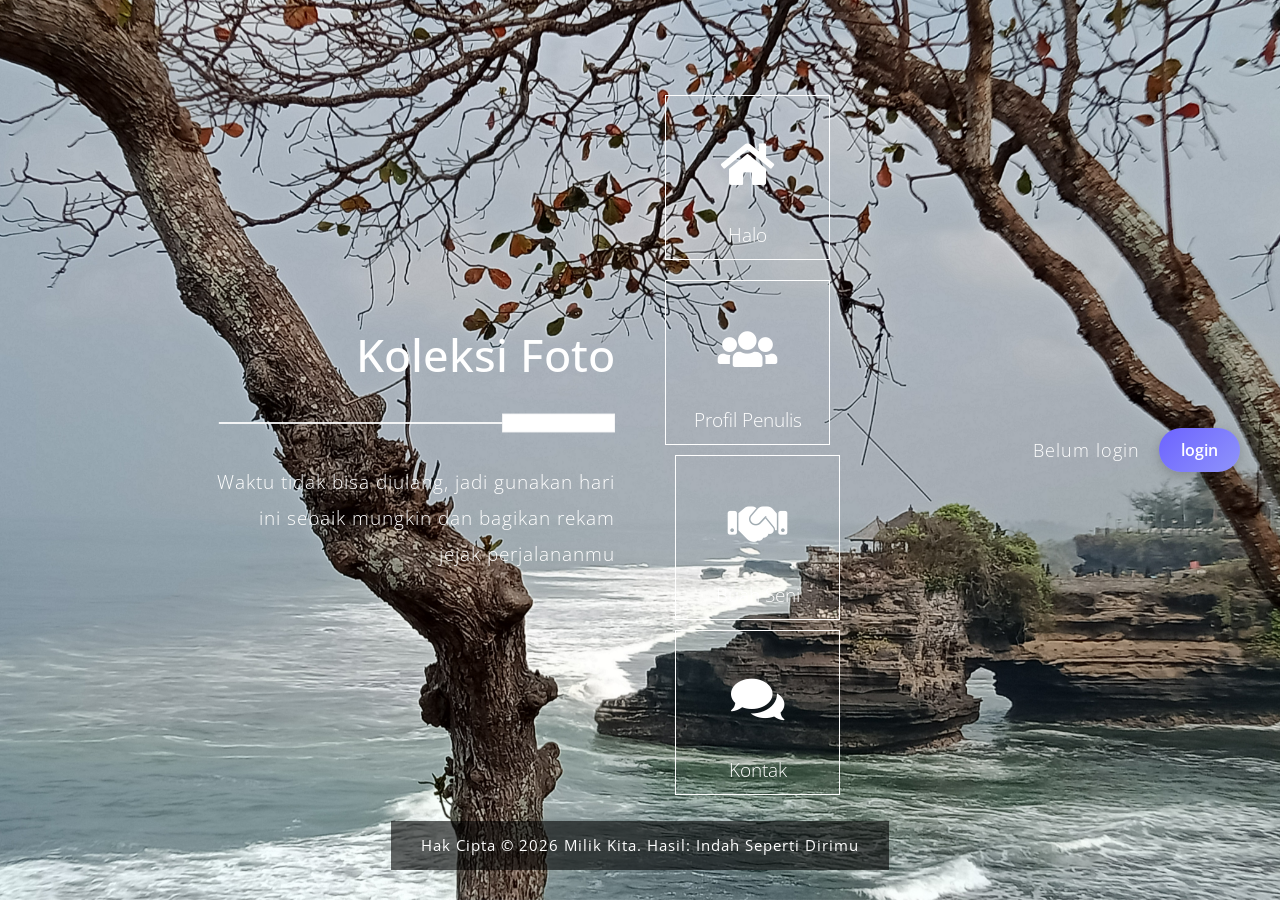
==== index.html @ 49ab8103 "Update index.html" ====
<!DOCTYPE html>
<html lang="en">
<head>
    <meta charset="utf-8">
    <meta name="viewport" content="width=device-width, initial-scale=1">

    <title>Situs Web Naswa</title>
<!--

Template 2097 Pop

https://www.tooplate.com/view/2097-pop

-->
    <!-- load CSS -->
    <link rel="stylesheet" href="https://fonts.googleapis.com/css?family=Open+Sans:300">  <!-- Google web font "Open Sans" -->
    <link rel="stylesheet" href="css/bootstrap.min.css">                                  <!-- https://getbootstrap.com/ -->
    <link rel="stylesheet" href="fontawesome/css/fontawesome-all.min.css">                <!-- https://fontawesome.com/ -->
    <link rel="stylesheet" type="text/css" href="slick/slick.css"/>                       <!-- http://kenwheeler.github.io/slick/ -->
    <link rel="stylesheet" type="text/css" href="slick/slick-theme.css"/>
    <link rel="stylesheet" href="css/tooplate-style.css">                               <!-- Templatemo style -->

    <script>document.documentElement.className="js";var supportsCssVars=function(){var e,t=document.createElement("style");return t.innerHTML="root: { --tmp-var: bold; }",document.head.appendChild(t),e=!!(window.CSS&&window.CSS.supports&&window.CSS.supports("font-weight","var(--tmp-var)")),t.parentNode.removeChild(t),e};supportsCssVars()||alert("Please view this in a modern browser such as latest version of Chrome or Microsoft Edge.");</script>
    
</head>

<body>
    <div id="tm-bg"></div>
    <div id="tm-wrap">
        <div class="tm-main-content">
            <div class="container tm-site-header-container">
                <div class="row">
                    <div class="col-sm-12 col-md-6 col-lg-6 col-md-col-xl-6 mb-md-0 mb-sm-4 mb-4 tm-site-header-col">
                        <div class="tm-site-header">
                            <h1 class="mb-4">Koleksi Foto</h1>
                            <img src="img/underline.png" class="img-fluid mb-4">
                            <p>Waktu tidak bisa diulang, jadi gunakan hari ini sebaik mungkin dan bagikan rekam jejak perjalananmu</p>        
                        </div>                        
                    </div>
                    <div class="col-sm-12 col-md-6 col-lg-6 col-xl-6">
                        <div class="content">
                            <div class="grid">
                                <div class="grid__item" id="home-link">
                                    <div class="product">
                                        <div class="tm-nav-link">
                                            <i class="fas fa-home fa-3x tm-nav-icon"></i>
                                            <span class="tm-nav-text">Halo</span>
                                            <div class="product__bg"></div>        
                                        </div>                                    
                                        <div class="product__description">
                                            <div class="row mb-3">
                                                <div class="col-12">
                                                    <h2 class="tm-page-title">Selamat Datang di Koleksi Foto</h2>        
                                                </div>
                                            </div>                                        
                                            <div class="row">
                                                <div class="col-sm-12 col-md-6 col-lg-6 col-xl-6">
                                                    <img src="img/welcome-1.jpg" class="img-fluid mb-3">
                                                    <p>Situs ini menyajikan arsip kenangan yang pernah dijalani oleh pemilik. </p>
                                                    <p>Kamu bisa mengenal pemilik situs dengan mengakses <a rel="nofollow" href="https://www.instagram.com/nanaswap?igsh=YzljYTk1ODg3Zg==" target="_parent">Instagram Penulis</a>. Semoga takdir kita bertaut kelak.</p>    
                                                </div>
                                                <div class="col-sm-12 col-md-6 col-lg-6 col-xl-6">
                                                    <p>Koleksi Foto tidak ditujukan untuk suatu maksud apapun selain sebagai arsip.</p>
                                                   <p>
                                                    Apabila terdapat pertanyaan atau kritik dan saran untuk pemilik, silahkan 
                                                    <a href="https://wa.me/62882005571594" target="_blank">mengirim pesan
                                                    </a>.    
                                                    </p>
                                                    <img src="img/welcome-2.jpg" class="img-fluid">
                                                </div>                                        
                                            </div>
                                            
                                        </div>
                                    </div>
                                </div>

                                <div class="grid__item" id="team-link">
                                    <div class="product">
                                        <div class="tm-nav-link">
                                            <i class="fas fa-users fa-3x tm-nav-icon"></i>
                                            <span class="tm-nav-text">Profil Penulis</span>
                                            <div class="product__bg"></div>            
                                        </div>                                     
                                        <div class="product__description">
                                            <div class="p-sm-4 p-2">
                                                <div class="row mb-3">
                                                    <div class="col-12">
                                                        <h2 class="tm-page-title">Kenalan lebih jauh, yuk!</h2>        
                                                    </div>
                                                </div>
                                               <div class="row tm-reverse-sm">
                                                    <div class="col-sm-12 col-md-8 col-lg-8 col-xl-8">
                                                        <p class="mb-4">Hai, aku adalah si pembuat sekaligus pemilik dari laman koleksi foto ini. Naswa Primaulidina, seorang siswi dari SMAN 8 Yogyakarta, salam kenal yaa.</p>
                                                        <p class="mb-4">Mungkin kamu memang sudah ditakdirkan untuk bertemu denganku. Maka, lewat tugas informatika dari sekolah ini, akan kupersembahkan karya (fotografi) yang kuambil sendiri dalam perjalananku.</p>
                                                        <p class="mb-5">Setiap foto yang diunggah di sini bersifat personal, mohon untuk tidak disebarkan tanpa izin ya.</p>
                                                    </div>

                                                    <div class="col-sm-12 col-md-4 col-lg-4 col-xl-4 mb-lg-0 mb-sm-4 mb-4">
                                                        <img src="img/team.jpg" class="img-fluid">
                                                    </div>
                                                </div>
                                            </div>
                                          </div>
                                    </div>

                                <div class="grid__item">
                                    <div class="product">
                                        <div class="tm-nav-link">
                                            <i class="fas fa-handshake fa-3x tm-nav-icon"></i>
                                            <span class="tm-nav-text">Buah Seni</span>
                                            <div class="product__bg"></div>             
                                        </div>                                                                 
                                        <div class="product__description">
                                            <div class="p-sm-4 p-2">
                                                <div class="row mb-3">
                                                    <div class="col-12">
                                                        <h2 class="tm-page-title">Buah Seni</h2>        
                                                    </div>
                                                </div>
                                                <div class="row mb-3">
                                                    <div class="col-12">
                                                        <p>Foto yang dicantumkan didapat dari kegiatan kokurikuler dan widyawisata. (Bali, Bakpia Djava, Museum Pabrik Gula, PIAT UGM)</p>
                                                    </div>
                                                </div>
                                                <div class="row">
                                                    <div class="col-12">
                                                        <div class="p-sm-4 p-2 tm-img-container">
                                                            <div class="tm-img-slider" id="tmImgSlider">
                                                              <a href="#" class="tm-slider-img-link"><img src="img/gallery-img-01-tn.jpg" alt="Image 1" class="img-fluid tm-slider-img"></a>
                                                              <a href="#" class="tm-slider-img-link"><img src="img/gallery-img-02-tn.jpg" alt="Image 2" class="img-fluid tm-slider-img"></a>
                                                              <a href="#" class="tm-slider-img-link"><img src="img/gallery-img-03-tn.jpg" alt="Image 3" class="img-fluid tm-slider-img"></a>
                                                              <a href="#" class="tm-slider-img-link"><img src="img/gallery-img-04-tn.jpg" alt="Image 4" class="img-fluid tm-slider-img"></a>
                                                              <a href="#" class="tm-slider-img-link"><img src="img/gallery-img-05-tn.jpg" alt="Image 5" class="img-fluid tm-slider-img"></a>
                                                              <a href="#" class="tm-slider-img-link"><img src="img/gallery-img-06-tn.jpg" alt="Image 6" class="img-fluid tm-slider-img"></a>
                                                            </div>
                                                        </div>  
                                                    </div>
                                                </div>
                                            </div>
                                        </div>       
                                    </div>
                                </div>

                                <div class="grid__item">
                                    <div class="product">
                                        <div class="tm-nav-link">
                                            <i class="fas fa-comments fa-3x tm-nav-icon"></i>
                                            <span class="tm-nav-text">Kontak</span>
                                            <div class="product__bg"></div>             
                                        </div>                                                              
                                        <div class="product__description">
                                            <div class="pt-sm-4 pb-sm-4 pl-sm-5 pr-sm-5 pt-2 pb-2 pl-3 pr-3">
                                                <div class="row mb-3">
                                                    <div class="col-12">
                                                        <h2 class="tm-page-title">Kontak Pemilik</h2>        
                                                    </div>
                                                </div>
                                                <div class="row mb-4">
                                                    <div class="col-12">
                                                        <p>Apabila terdapat kritik dan saran baik itu karena ada hal yang berkesan maupun tidak berkenan, tolong sampaikan melalui surat elektronik berikut.</p>
                                                    </div>
                                                </div>
                                                <div class="row">
                                                    <div class="col-12">
                                                        <form action="index.html" method="post" class="contact-form">
                                                            <div class="row">
                                                                <div class="form-group col-md-6 col-lg-6 col-xl-6">
                                                                  <input type="text" id="contact_name" name="contact_name" class="form-control" placeholder="Name"  required/>
                                                                </div>
                                                                <div class="form-group col-md-6 col-lg-6 col-xl-6 tm-col-email">
                                                                  <input type="email" id="contact_email" name="contact_email" class="form-control" placeholder="Email"  required/>
                                                                </div>
                                                            </div>                                                        
                                                            <div class="form-group">
                                                              <textarea id="contact_message" name="contact_message" class="form-control" rows="9" placeholder="Message" required></textarea>
                                                            </div>
                                                            <button type="submit" class="btn btn-primary tm-btn-submit">Kirim</button>
                                                        </form>
                                                    </div>
                                                </div>
                                            </div>                                            
                                        </div>
                                    </div>
                                </div>
                            </div> 
                        </div>                       
                    </div>
                </div>                
            </div>
            <p id="userInfo">Belum login</p>
                <div id="authArea">
                    <button onclick="goLogin()" class="nav-cta">login</button>
                </div>
            
            <footer>
                <p class="small tm-copyright-text">Hak Cipta &copy; <span class="tm-current-year">2026</span> Milik Kita. Hasil: <span class="tm-text-highlight">Indah Seperti Dirimu</span></p>
            </footer>
        </div> <!-- .tm-main-content -->  
    </div>
    <!-- load JS -->
    <script src="js/jquery-3.2.1.slim.min.js"></script>         <!-- https://jquery.com/ -->    
    <script src="slick/slick.min.js"></script>                  <!-- http://kenwheeler.github.io/slick/ -->  
    <script src="js/anime.min.js"></script>                     <!-- http://animejs.com/ -->
    <script src="js/main.js"></script>  
    <script>      

        function setupFooter() {
            var pageHeight = $('.tm-site-header-container').height() + $('footer').height() + 100;

            var main = $('.tm-main-content');

            if($(window).height() < pageHeight) {
                main.addClass('tm-footer-relative');
            }
            else {
                main.removeClass('tm-footer-relative');   
            }
        }

        /* DOM is ready
        ------------------------------------------------*/
        $(function(){

            setupFooter();

            $(window).resize(function(){
                setupFooter();
            });

            $('.tm-current-year').text(new Date().getFullYear());  // Update year in copyright           
        });

    </script>
    
    <script>
    function goLogin() {
        window.location.href = "login/index.html";
    }
    </script>
    <script src="login/js/welcome.js"></script>
</body>
</html>
---- css/tooplate-style.css ----
/*

Template 2097 Pop

https://www.tooplate.com/view/2097-pop

*/
.nav-cta {
    background: linear-gradient(135deg, #6c63ff, #8f94fb);
    color: white;
    border: none;
    padding: 10px 22px;
    border-radius: 30px;
    font-size: 16px;
    font-weight: 600;
    cursor: pointer;
    transition: all 0.3s ease;
    box-shadow: 0 4px 12px rgba(0,0,0,0.2);
}

.nav-cta:hover {
    transform: translateY(-2px);
    box-shadow: 0 6px 18px rgba(0,0,0,0.3);
    opacity: 0.95;
}

body {
  font-family: "Open Sans", Helvetica, Arial, sans-serif;
  font-size: 19px;
  font-weight: 300;
  color: white;
  position: relative;
}

h1 {
  font-size: 2.8rem;
}

#tm-bg {
  position: fixed;
  top: 0;
  left: 0;
  width: 100%;
  height: 100%;
  background-image: url(../img/pop-bg.jpg);
  background-position: center;
  background-size: cover;
  background-repeat: no-repeat;
  z-index: -1;
  transition: all 0.3s ease;
}

#tm-bg:after {
  content: "";
  display: block;
  position: absolute;
  top: 0;
  left: 0;
  width: 100%;
  height: 100%;
}

#tm-wrap {
  display: flex;
  align-items: center;
  height: 100%;
  min-height: 100vh;
}

p {
  line-height: 1.9;
  letter-spacing: 1px;
}

.tm-main-content {
  display: flex;
  align-items: center;
  padding: 50px 15px;
  position: absolute;
  left: 0;
  right: 0;
  top: 0;
  bottom: 0;
  overflow: auto;
}

.tm-site-header-col {
  display: flex;
  align-items: center;
}

.tm-site-header {
  margin: 10px;
  text-align: right;
  width: 100%;
}

.tm-nav ul {
  padding-left: 0;
  display: block;
}

.tm-nav li {
  list-style: none;
  display: inline-block;
  border: 1px solid white;
  float: left;
  margin: 10px;
}

.tm-nav-link {
  color: white;
  display: flex;
  flex-direction: column;
  justify-content: center;
  width: 165px;
  height: 165px;
  text-align: center;
  border: 1px solid white;
  cursor: pointer;
  position: relative;
}

.tm-nav-text {
  position: absolute;
  left: 0;
  right: 0;
  bottom: 10px;
}

.fa-3x {
  font-size: 2.5em;
}

.product {
  background: transparent;
  transition: all 0.3s ease;
}

.product:hover {
  background: #2c2a35;
  color: #a9a9a9;
}

.tm-nav-icon {
  display: block;
  margin-bottom: 25px;
}

/* Expanding Grid Items from Codrops */
.tm-page-title {
  font-weight: 300;
}
.content {
  max-width: 370px;
}
.grid {
  display: flex;
  flex-wrap: wrap;
}
.grid__item {
  margin: 10px;
}
.product {
  position: relative;
  cursor: pointer;
}

.product__bg {
  width: 100%;
  height: 100%;
  top: 0px;
}

.product__bg,
.product__description {
  opacity: 0;
  position: absolute;
}

.product__description {
  width: 100%;
  height: 100%;
  top: 0;
  left: 0;
  display: none;
}

.tm-fa-close {
  font-size: 30px;
}

.details {
  font-size: 1rem;
  width: 100%;
  height: 100%;
  bottom: 0;
  left: 0;
  z-index: 1000;
  display: flex;
  flex-direction: column;
  justify-content: center;
  pointer-events: none;
  padding: 15px;
  display: none;
}

.details > * {
  position: relative;
  opacity: 0;
}

.details--open {
  pointer-events: auto;
}

.details__bg {
  width: 100%;
  max-width: 900px;
  left: 0;
  right: 0;
  margin-left: auto;
  margin-right: auto;
}

.details__bg--down {
  background: #2c2a35;
}

.details__bg {
  padding: 50px;
  transform-origin: 0 0;
}

.details__close {
  position: absolute;
  top: 5px;
  right: 0;
  border: 0;
  background: none;
  margin: 1em;
  cursor: pointer;
  font-size: 0.85em;
  color: white;
  z-index: 1001;
}

/* Team */
.tm-reverse-sm {
  flex-direction: row;
}

/* Our Work */
.tm-slider-img-link {
  padding-left: 10px;
  padding-right: 10px;
}

.slick-dots li button:before {
  font-size: 20px;
  color: white;
  opacity: 1;
}

.slick-dots {
  position: absolute;
  bottom: -40px;
  display: block;
  width: 100%;
  padding: 0;
  list-style: none;
  text-align: center;
}

.slick-dots li.slick-active button:before {
  opacity: 0.75;
  color: deepskyblue;
}

/* Contact */
.form-control {
  font-size: 1.1rem;
  border-radius: 0;
  border: none;
  background-color: #353541;
  color: white;
  padding: 0.75rem;
}

.form-control:focus {
  color: #cecece;
  background-color: #4d4c59;
  border-color: transparent;
}

.tm-col-email {
  padding-left: 0;
}

.tm-btn-submit {
  background-color: #006599;
}

.tm-btn-gray {
  background-color: #494752;
  color: white;
}

.tm-btn-gray:hover {
  background-color: #77757d;
  color: white;
}

.btn {
  padding: 0.5rem 2.4rem;
  font-size: 1.2rem;
  border-radius: 0;
}

.btn-primary {
  border-color: transparent;
}

.btn-primary:hover {
  background-color: #0e7fb9;
  border-color: transparent;
}

/* Footer */
footer {
  position: absolute;
  bottom: 30px;
  text-align: center;
  left: 0;
  right: 0;
}

.tm-text-highlight {
  color: white;
}
.tm-text-highlight:hover {
  color: red;
}
.tm-main-content.tm-footer-relative {
  flex-direction: column;
}
.tm-main-content.tm-footer-relative footer {
  position: relative;
  bottom: 0;
  margin-top: 50px;
}

.tm-copyright-text {
  background-color: rgba(0, 0, 0, 0.6);
  display: inline-block;
  padding: 10px 30px;
}

a,
button {
  transition: all 0.3s ease;
}
a:hover,
a:focus {
  text-decoration: none;
  outline: none;
}

p:last-child {
  margin-bottom: 0;
}

@media (min-width: 900px) {
  .container {
    max-width: 900px;
  }
}

@media (min-width: 767px) and (max-width: 991px), (max-width: 440px) {
  .tm-nav-link {
    width: 145px;
    height: 145px;
  }
}

@media (max-width: 767px) {
  .container {
    max-width: 450px;
  }
  .content {
    margin-left: auto;
    margin-right: 0;
  }
  .tm-nav ul {
    display: flex;
    flex-wrap: wrap;
    justify-content: flex-end;
  }
  .grid {
    justify-content: flex-end;
  }
  .tm-col-email {
    padding-left: 15px;
  }
  .tm-reverse-sm {
    flex-direction: column-reverse;
  }
}

@media (max-width: 544px) {
  .tm-main-content {
    flex-direction: column;
  }
  .details__bg {
    padding: 55px 40px;
  }
  .slick-dots li button:before {
    font-size: 15px;
  }

  footer {
    position: relative;
    bottom: 0;
  }
}

@media (max-width: 419px) {
  .tm-nav-link {
    width: 120px;
    height: 120px;
  }

  .fa-3x {
    font-size: 2.2em;
  }
}

#authArea {
    position: absolute;
    top: 50%;
    right: 40px;
    transform: translateY(-50%);
}

#userInfo {
    position: absolute;
    top: 50%;
    right: 140px;
    transform: translateY(-50%);
    color: white;
    font-size: 18px;
}

.tm-slider-img {
    width: 100%;
    aspect-ratio: 1 / 1;
    object-fit: cover;
    border-radius: 10px;
}
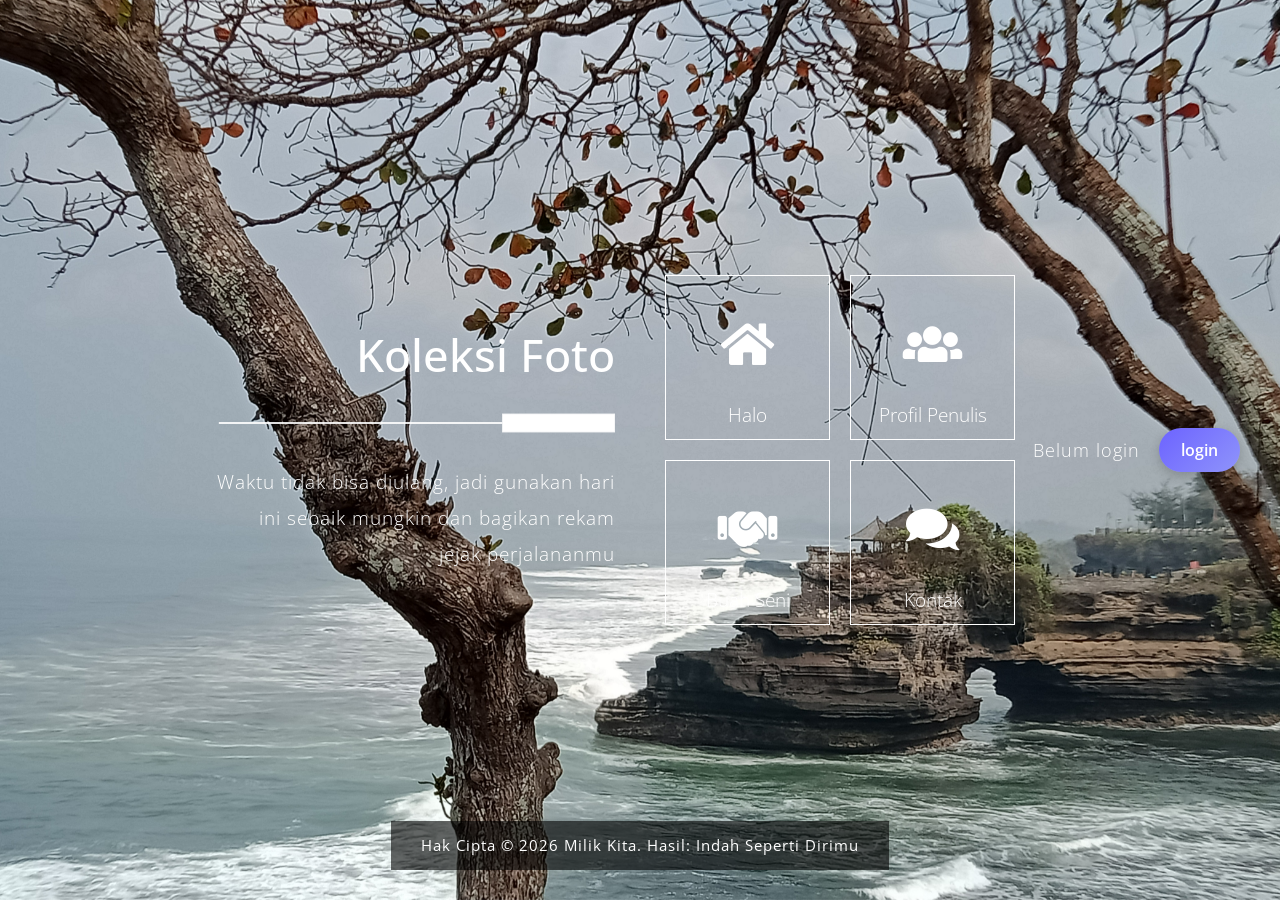
==== commit de71f454: "Update index.html" ====
--- a/index.html
+++ b/index.html
@@ -102,7 +102,7 @@
                                             </div>
                                           </div>
                                     </div>
-
+                                </div>
                                 <div class="grid__item">
                                     <div class="product">
                                         <div class="tm-nav-link">
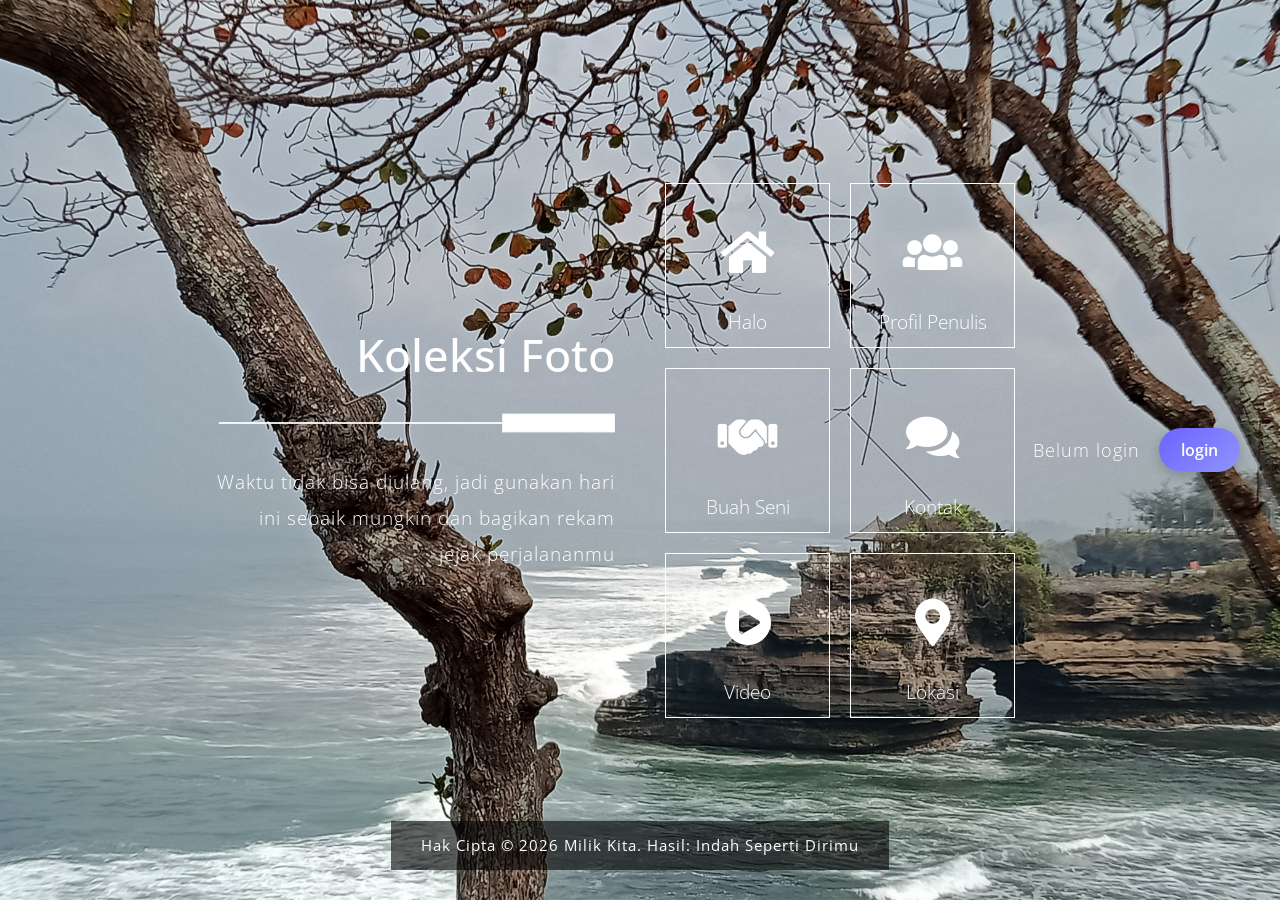
==== commit f109fbd1: "Update index.html" ====
--- a/index.html
+++ b/index.html
@@ -140,7 +140,6 @@
                                         </div>       
                                     </div>
                                 </div>
-
                                 <div class="grid__item">
                                     <div class="product">
                                         <div class="tm-nav-link">
@@ -181,6 +180,62 @@
                                             </div>                                            
                                         </div>
                                     </div>
+                                </div>
+                                <div class="grid__item">
+                                  <div class="product">
+                                    <div class="tm-nav-link">
+                                      <i class="fas fa-play-circle fa-3x tm-nav-icon"></i>
+                                      <span class="tm-nav-text">Video</span>
+                                      <div class="product__bg"></div>
+                                    </div>
+
+                                  <div class="product__description">
+                                    <div class="p-sm-4 p-2">
+
+                                      <div class="row mb-3">
+                                          <div class="col-12">
+                                          <h2 class="tm-page-title">Musik Pendamping</h2>
+                                          </div>
+                                      </div>
+
+                                       <div class="embed-container">
+                                           <iframe
+                                            src="https://www.youtube.com/embed/ZPJyKBTBVXI"
+                                            allowfullscreen>
+                                           </iframe>
+                                       </div>
+
+                                     </div>
+                                  </div>
+                               </div>
+                            </div>
+                                <div class="grid__item">
+                                  <div class="product">
+                                    <div class="tm-nav-link">
+                                        <i class="fas fa-map-marker-alt fa-3x tm-nav-icon"></i>
+                                        <span class="tm-nav-text">Lokasi</span>
+                                        <div class="product__bg"></div>
+                                    </div>
+
+                                      <div class="product__description">
+                                          <div class="p-sm-4 p-2">
+
+                                              <div class="row mb-3">
+                                                <div class="col-12">
+                                                <h2 class="tm-page-title">Lokasi Sekolah</h2>
+                                                </div>
+                                              </div>
+
+                                                   <div class="embed-container">
+                                                       <iframe
+                                                       src="https://www.google.com/maps/embed?pb=!1m18!1m12!1m3!1d3952.899631927268!2d110.39281007746428!3d-7.800449992219826!2m3!1f0!2f0!3f0!3m2!1i1024!2i768!4f13.1!3m3!1m2!1s0x2e7a57669d43fe55%3A0x75fae1bb400d4da5!2sSMA%20Negeri%208%20Yogyakarta!5e0!3m2!1sid!2sid!4v1781782192864!5m2!1sid!2sid"
+                                                       loading="lazy"
+                                                       allowfullscreen>
+                                                       </iframe>
+                                                   </div>
+                                         </div>
+                                      </div>
+                                   </div>
                                 </div>
                             </div> 
                         </div>                       
--- a/css/tooplate-style.css
+++ b/css/tooplate-style.css
@@ -457,3 +457,21 @@
     object-fit: cover;
     border-radius: 10px;
 }
+
+.embed-container {
+    position: relative;
+    width: 100%;
+    padding-bottom: 56.25%;
+    height: 0;
+    overflow: hidden;
+    border-radius: 10px;
+}
+
+.embed-container iframe {
+    position: absolute;
+    inset: 0;
+    width: 100%;
+    height: 100%;
+    border: 0;
+}
+
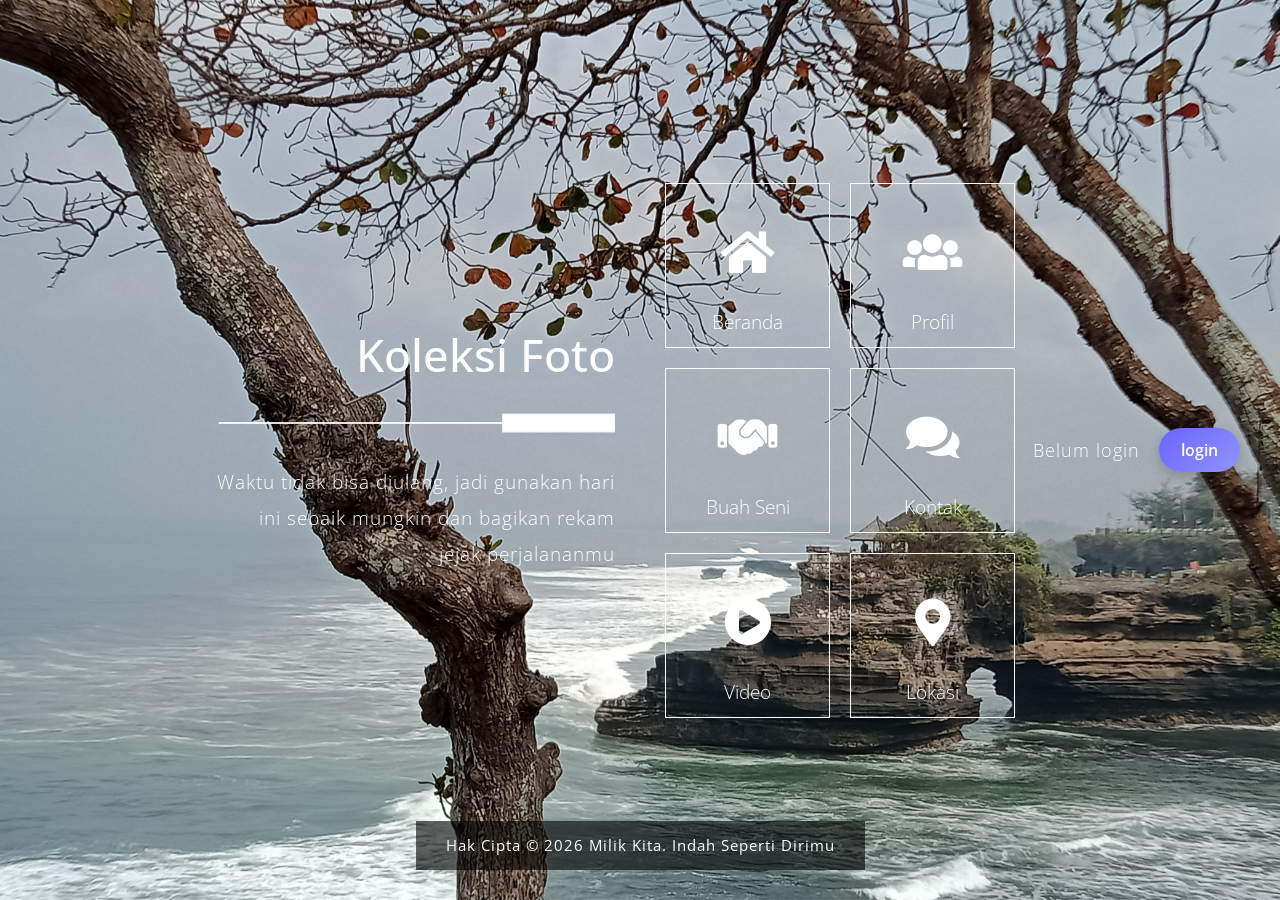
==== commit c98b4284: "Update index.html" ====
--- a/index.html
+++ b/index.html
@@ -44,7 +44,7 @@
                                     <div class="product">
                                         <div class="tm-nav-link">
                                             <i class="fas fa-home fa-3x tm-nav-icon"></i>
-                                            <span class="tm-nav-text">Halo</span>
+                                            <span class="tm-nav-text">Beranda</span>
                                             <div class="product__bg"></div>        
                                         </div>                                    
                                         <div class="product__description">
@@ -78,7 +78,7 @@
                                     <div class="product">
                                         <div class="tm-nav-link">
                                             <i class="fas fa-users fa-3x tm-nav-icon"></i>
-                                            <span class="tm-nav-text">Profil Penulis</span>
+                                            <span class="tm-nav-text">Profil</span>
                                             <div class="product__bg"></div>            
                                         </div>                                     
                                         <div class="product__description">
@@ -114,7 +114,7 @@
                                             <div class="p-sm-4 p-2">
                                                 <div class="row mb-3">
                                                     <div class="col-12">
-                                                        <h2 class="tm-page-title">Buah Seni</h2>        
+                                                        <h2 class="tm-page-title">Koleksi Foto</h2>        
                                                     </div>
                                                 </div>
                                                 <div class="row mb-3">
@@ -164,14 +164,14 @@
                                                         <form action="index.html" method="post" class="contact-form">
                                                             <div class="row">
                                                                 <div class="form-group col-md-6 col-lg-6 col-xl-6">
-                                                                  <input type="text" id="contact_name" name="contact_name" class="form-control" placeholder="Name"  required/>
+                                                                  <input type="text" id="contact_name" name="contact_name" class="form-control" placeholder="Nama"  required/>
                                                                 </div>
                                                                 <div class="form-group col-md-6 col-lg-6 col-xl-6 tm-col-email">
-                                                                  <input type="email" id="contact_email" name="contact_email" class="form-control" placeholder="Email"  required/>
+                                                                  <input type="email" id="contact_email" name="contact_email" class="form-control" placeholder="E-mail" required/>
                                                                 </div>
                                                             </div>                                                        
                                                             <div class="form-group">
-                                                              <textarea id="contact_message" name="contact_message" class="form-control" rows="9" placeholder="Message" required></textarea>
+                                                              <textarea id="contact_message" name="contact_message" class="form-control" rows="9" placeholder="Pesan" required></textarea>
                                                             </div>
                                                             <button type="submit" class="btn btn-primary tm-btn-submit">Kirim</button>
                                                         </form>
@@ -248,7 +248,7 @@
                 </div>
             
             <footer>
-                <p class="small tm-copyright-text">Hak Cipta &copy; <span class="tm-current-year">2026</span> Milik Kita. Hasil: <span class="tm-text-highlight">Indah Seperti Dirimu</span></p>
+                <p class="small tm-copyright-text">Hak Cipta &copy; <span class="tm-current-year">2026</span> Milik Kita. <span class="tm-text-highlight">Indah Seperti Dirimu</span></p>
             </footer>
         </div> <!-- .tm-main-content -->  
     </div>
